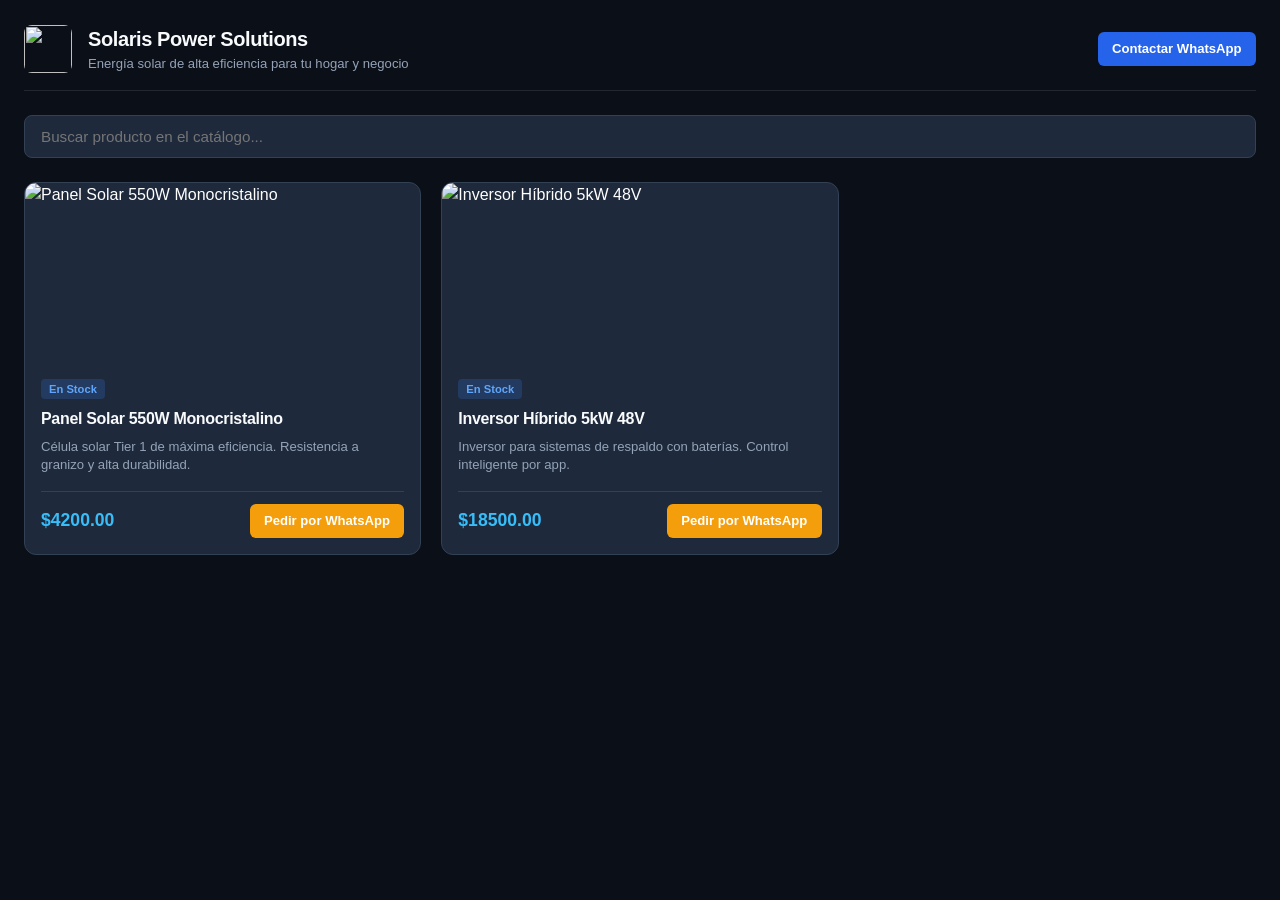
==== docs/public_catalog.html @ 20d26d2c "feat: create wisbe catalog and landing platform in docs directory Co-authored-by: franciscoantoniore" ====
<!DOCTYPE html>
<html lang="es">
<head>
    <meta charset="UTF-8">
    <meta name="viewport" content="width=device-width, initial-scale=1.0">
    <title>Catálogo de Productos</title>
    <link rel="stylesheet" href="styles.css">
    <style>
        body {
            background-color: var(--bg-body, #0f172a);
            color: #ffffff;
            font-family: -apple-system, BlinkMacSystemFont, "Segoe UI", Roboto, sans-serif;
            padding: 1.5rem;
            margin: 0;
        }

        .catalog-header {
            display: flex;
            align-items: center;
            justify-content: space-between;
            margin-bottom: 1.5rem;
            padding-bottom: 1rem;
            border-bottom: 1px solid rgba(255, 255, 255, 0.1);
        }

        .biz-brand {
            display: flex;
            align-items: center;
            gap: 1rem;
        }

        .biz-logo {
            width: 48px;
            height: 48px;
            border-radius: 8px;
            object-fit: cover;
        }

        .search-bar {
            width: 100%;
            padding: 0.75rem 1rem;
            background: #1e293b;
            border: 1px solid #334155;
            border-radius: 8px;
            color: #fff;
            margin-bottom: 1.5rem;
        }

        /* Layout styles */
        .catalog-grid {
            display: grid;
            gap: 1.25rem;
        }

        .catalog-grid.cols-2 { grid-template-columns: repeat(2, 1fr); }
        .catalog-grid.cols-3 { grid-template-columns: repeat(3, 1fr); }
        .catalog-grid.cols-4 { grid-template-columns: repeat(4, 1fr); }

        .catalog-grid.layout-list {
            grid-template-columns: 1fr !important;
        }

        .catalog-grid.layout-compact {
            grid-template-columns: 1fr !important;
        }

        .product-card {
            background: #1e293b;
            border: 1px solid #334155;
            border-radius: 12px;
            overflow: hidden;
            display: flex;
            flex-direction: column;
            transition: transform 0.2s ease, box-shadow 0.2s ease;
        }

        .product-card:hover {
            transform: translateY(-2px);
            box-shadow: 0 10px 15px -3px rgba(0, 0, 0, 0.3);
        }

        .product-card-img {
            width: 100%;
            height: 180px;
            object-fit: cover;
        }

        .product-card-body {
            padding: 1rem;
            display: flex;
            flex-direction: column;
            flex: 1;
        }

        .product-badge {
            display: inline-block;
            font-size: 0.7rem;
            font-weight: 600;
            padding: 2px 8px;
            border-radius: 4px;
            background: rgba(59, 130, 246, 0.2);
            color: #60a5fa;
            margin-bottom: 0.5rem;
            align-self: flex-start;
        }

        .product-title {
            font-size: 1rem;
            font-weight: 600;
            margin-bottom: 0.4rem;
            color: #f8fafc;
        }

        .product-desc {
            font-size: 0.82rem;
            color: #94a3b8;
            margin-bottom: 1rem;
            flex: 1;
            line-height: 1.4;
        }

        .product-footer {
            display: flex;
            align-items: center;
            justify-content: space-between;
            margin-top: auto;
            padding-top: 0.75rem;
            border-top: 1px solid #334155;
        }

        .product-price {
            font-size: 1.1rem;
            font-weight: 700;
            color: #38bdf8;
        }

        .btn-order-wa {
            background: #2563eb;
            color: #fff;
            border: none;
            padding: 0.45rem 0.9rem;
            border-radius: 6px;
            font-size: 0.82rem;
            font-weight: 600;
            cursor: pointer;
            text-decoration: none;
            display: inline-flex;
            align-items: center;
            gap: 0.4rem;
        }

        .btn-order-wa:hover {
            opacity: 0.9;
        }

        /* List Layout Specifics */
        .layout-list .product-card {
            flex-direction: row;
            align-items: center;
        }

        .layout-list .product-card-img {
            width: 160px;
            height: 100%;
            min-height: 140px;
        }

        /* Compact Layout Specifics */
        .layout-compact .product-card {
            flex-direction: row;
            align-items: center;
            padding: 0.75rem 1rem;
        }

        .layout-compact .product-card-img {
            width: 50px;
            height: 50px;
            border-radius: 6px;
            margin-right: 1rem;
        }

        .layout-compact .product-card-body {
            padding: 0;
            flex-direction: row;
            align-items: center;
            justify-content: space-between;
            width: 100%;
        }

        .layout-compact .product-desc {
            display: none;
        }
    </style>
</head>
<body>

    <div id="catalog-container">
        <!-- Header -->
        <header class="catalog-header">
            <div class="biz-brand">
                <img id="cat-biz-logo" src="" class="biz-logo" style="display: none;">
                <div>
                    <h2 id="cat-biz-name" style="margin: 0; font-size: 1.25rem;">Cargando...</h2>
                    <p id="cat-biz-tagline" style="margin: 0; font-size: 0.82rem; color: #94a3b8;"></p>
                </div>
            </div>
            <div>
                <a id="btn-header-wa" href="#" target="_blank" class="btn-order-wa">Contactar WhatsApp</a>
            </div>
        </header>

        <!-- Search Bar -->
        <input type="text" id="catalog-search-input" class="search-bar" placeholder="Buscar producto en el catálogo..." style="display: none;">

        <!-- Products Grid -->
        <div id="products-grid" class="catalog-grid cols-3">
            <!-- Dynamic product cards -->
        </div>
    </div>

    <script src="config.js"></script>
    <script src="db.js"></script>
    <script>
        document.addEventListener('DOMContentLoaded', () => {
            renderPublicCatalog();
        });

        function renderPublicCatalog() {
            const urlParams = new URLSearchParams(window.location.search);
            const slug = urlParams.get('biz');

            let biz = null;
            if (slug) {
                biz = window.wisbeDB.getBusinessBySlug(slug);
            } else {
                const activeId = window.wisbeDB.getActiveBusinessId();
                biz = window.wisbeDB.getBusinessById(activeId);
            }

            if (!biz) {
                document.body.innerHTML = '<h2>Negocio no encontrado</h2>';
                return;
            }

            const catalogConfig = window.wisbeDB.getCatalogConfig(biz.id);
            const products = window.wisbeDB.getProducts(biz.id);

            // Apply Business Details
            document.getElementById('cat-biz-name').textContent = biz.name;
            document.getElementById('cat-biz-tagline').textContent = biz.tagline || '';
            if (biz.logo_url) {
                const logoImg = document.getElementById('cat-biz-logo');
                logoImg.src = biz.logo_url;
                logoImg.style.display = 'block';
            }

            const headerWaBtn = document.getElementById('btn-header-wa');
            if (biz.whatsapp) {
                headerWaBtn.href = `https://wa.me/${biz.whatsapp}?text=${encodeURIComponent('Hola, me gustaría solicitar información')}`;
            }

            // Apply Catalog Configs
            const grid = document.getElementById('products-grid');
            grid.className = `catalog-grid layout-${catalogConfig.layout_style || 'grid'} cols-${catalogConfig.columns || 3}`;

            const searchInput = document.getElementById('catalog-search-input');
            if (catalogConfig.show_search !== false) {
                searchInput.style.display = 'block';
                searchInput.addEventListener('input', (e) => {
                    const query = e.target.value.toLowerCase();
                    const filtered = products.filter(p => p.name.toLowerCase().includes(query) || p.description?.toLowerCase().includes(query));
                    renderProductsGrid(filtered, biz, catalogConfig);
                });
            }

            renderProductsGrid(products, biz, catalogConfig);
        }

        function renderProductsGrid(products, biz, config) {
            const grid = document.getElementById('products-grid');
            if (products.length === 0) {
                grid.innerHTML = '<p style="color: #94a3b8; grid-column: 1/-1;">No hay productos disponibles en este momento.</p>';
                return;
            }

            grid.innerHTML = products.map(p => {
                const waMessage = encodeURIComponent(`Hola ${biz.name}, me interesa el producto: ${p.name} ($${p.price.toFixed(2)})`);
                const waUrl = `https://wa.me/${biz.whatsapp || ''}?text=${waMessage}`;

                return `
                    <div class="product-card">
                        <img src="${p.image_url}" class="product-card-img" alt="${p.name}">
                        <div class="product-card-body">
                            ${config.badge_text ? `<span class="product-badge">${config.badge_text}</span>` : ''}
                            <h3 class="product-title">${p.name}</h3>
                            <p class="product-desc">${p.description || ''}</p>
                            <div class="product-footer">
                                ${config.show_prices !== false ? `<span class="product-price">$${p.price.toFixed(2)}</span>` : '<span></span>'}
                                <a href="${waUrl}" target="_blank" class="btn-order-wa" style="background: ${config.button_color || '#2563eb'}">
                                    Pedir por WhatsApp
                                </a>
                            </div>
                        </div>
                    </div>
                `;
            }).join('');
        }
    </script>
</body>
</html>
---- docs/styles.css ----
/* Wisbe Platform - Modern Minimalist Design System */

:root {
    --font-family: -apple-system, BlinkMacSystemFont, "Segoe UI", Roboto, Helvetica, Arial, sans-serif;
    --bg-body: #0b0f17;
    --bg-surface: #111827;
    --bg-surface-hover: #1f293d;
    --bg-input: #1a2234;
    --border-color: #27354a;
    --border-color-light: #374151;

    --text-primary: #f9fafb;
    --text-secondary: #9ca3af;
    --text-muted: #6b7280;

    --primary: #3b82f6;
    --primary-hover: #2563eb;
    --primary-light: rgba(59, 130, 246, 0.15);

    --accent-green: #10b981;
    --accent-red: #ef4444;

    --sidebar-width: 280px;
    --topbar-height: 64px;
    --radius-sm: 6px;
    --radius-md: 10px;
    --radius-lg: 16px;
    --transition: all 0.2s cubic-bezier(0.16, 1, 0.3, 1);
}

* {
    box-sizing: border-box;
    margin: 0;
    padding: 0;
}

body {
    font-family: var(--font-family);
    background-color: var(--bg-body);
    color: var(--text-primary);
    line-height: 1.5;
    -webkit-font-smoothing: antialiased;
}

/* Typography & General */
h1, h2, h3, h4, h5 {
    font-weight: 600;
    color: var(--text-primary);
    letter-spacing: -0.02em;
}

a {
    color: var(--primary);
    text-decoration: none;
}

button, input, select, textarea {
    font-family: inherit;
    font-size: 0.95rem;
}

/* Layout */
#app-container {
    display: flex;
    min-height: 100vh;
}

/* Sidebar */
.sidebar {
    width: var(--sidebar-width);
    background-color: var(--bg-surface);
    border-right: 1px solid var(--border-color);
    display: flex;
    flex-direction: column;
    position: fixed;
    top: 0;
    bottom: 0;
    left: 0;
    z-index: 100;
}

.sidebar-header {
    height: var(--topbar-height);
    padding: 0 1.5rem;
    display: flex;
    align-items: center;
    border-bottom: 1px solid var(--border-color);
}

.brand-logo {
    font-size: 1.25rem;
    font-weight: 700;
    letter-spacing: -0.03em;
    color: var(--text-primary);
    display: flex;
    align-items: center;
    gap: 0.5rem;
}

.brand-badge {
    font-size: 0.7rem;
    padding: 2px 6px;
    background: var(--primary-light);
    color: var(--primary);
    border-radius: 4px;
    font-weight: 600;
    text-transform: uppercase;
}

.sidebar-nav {
    padding: 1.25rem 0.75rem;
    flex: 1;
    overflow-y: auto;
}

.nav-section-title {
    font-size: 0.75rem;
    text-transform: uppercase;
    letter-spacing: 0.05em;
    color: var(--text-muted);
    padding: 0.5rem 0.75rem;
    margin-top: 1rem;
}

.nav-item {
    display: flex;
    align-items: center;
    padding: 0.65rem 0.75rem;
    color: var(--text-secondary);
    border-radius: var(--radius-sm);
    cursor: pointer;
    margin-bottom: 0.25rem;
    transition: var(--transition);
    font-weight: 500;
}

.nav-item:hover {
    background-color: var(--bg-surface-hover);
    color: var(--text-primary);
}

.nav-item.active {
    background-color: var(--primary-light);
    color: var(--primary);
    font-weight: 600;
}

/* Admin Sidebar Client Switcher */
.sidebar-clients-list {
    margin-top: 0.5rem;
    display: flex;
    flex-direction: column;
    gap: 0.25rem;
}

.client-item {
    display: flex;
    align-items: center;
    justify-content: space-between;
    padding: 0.5rem 0.75rem;
    border-radius: var(--radius-sm);
    font-size: 0.88rem;
    color: var(--text-secondary);
    cursor: pointer;
    background: rgba(255, 255, 255, 0.02);
    border: 1px solid transparent;
    transition: var(--transition);
}

.client-item:hover {
    border-color: var(--border-color);
    color: var(--text-primary);
}

.client-item.selected {
    background: var(--bg-surface-hover);
    border-color: var(--primary);
    color: var(--text-primary);
}

.client-badge-type {
    font-size: 0.7rem;
    color: var(--text-muted);
    text-transform: capitalize;
}

.sidebar-footer {
    padding: 1rem 1.25rem;
    border-top: 1px solid var(--border-color);
}

.user-profile {
    display: flex;
    align-items: center;
    justify-content: space-between;
}

.user-info {
    font-size: 0.85rem;
}

.user-name {
    font-weight: 600;
    color: var(--text-primary);
}

.user-role {
    font-size: 0.75rem;
    color: var(--text-muted);
}

/* Main Content Area */
.main-wrapper {
    margin-left: var(--sidebar-width);
    flex: 1;
    display: flex;
    flex-direction: column;
    min-width: 0;
}

.topbar {
    height: var(--topbar-height);
    background-color: var(--bg-surface);
    border-bottom: 1px solid var(--border-color);
    padding: 0 2rem;
    display: flex;
    align-items: center;
    justify-content: space-between;
}

.topbar-title {
    font-size: 1.1rem;
}

.topbar-actions {
    display: flex;
    align-items: center;
    gap: 1rem;
}

.active-client-pill {
    background: var(--bg-input);
    border: 1px solid var(--border-color);
    padding: 0.4rem 0.8rem;
    border-radius: var(--radius-sm);
    font-size: 0.85rem;
    color: var(--text-secondary);
}

.active-client-pill strong {
    color: var(--primary);
}

.content-area {
    padding: 2rem;
    flex: 1;
}

/* Form Controls & Components */
.btn {
    display: inline-flex;
    align-items: center;
    justify-content: center;
    gap: 0.5rem;
    padding: 0.55rem 1.1rem;
    border-radius: var(--radius-sm);
    font-size: 0.9rem;
    font-weight: 500;
    cursor: pointer;
    border: 1px solid transparent;
    transition: var(--transition);
}

.btn-primary {
    background-color: var(--primary);
    color: #ffffff;
}

.btn-primary:hover {
    background-color: var(--primary-hover);
}

.btn-secondary {
    background-color: var(--bg-surface-hover);
    color: var(--text-primary);
    border-color: var(--border-color);
}

.btn-secondary:hover {
    background-color: var(--border-color);
}

.btn-danger {
    background-color: rgba(239, 68, 68, 0.15);
    color: var(--accent-red);
    border-color: rgba(239, 68, 68, 0.3);
}

.btn-danger:hover {
    background-color: var(--accent-red);
    color: #fff;
}

.btn-sm {
    padding: 0.35rem 0.75rem;
    font-size: 0.82rem;
}

.form-group {
    margin-bottom: 1.25rem;
}

.form-label {
    display: block;
    font-size: 0.85rem;
    font-weight: 500;
    color: var(--text-secondary);
    margin-bottom: 0.4rem;
}

.form-control {
    width: 100%;
    padding: 0.6rem 0.8rem;
    background-color: var(--bg-input);
    border: 1px solid var(--border-color);
    border-radius: var(--radius-sm);
    color: var(--text-primary);
    transition: var(--transition);
}

.form-control:focus {
    outline: none;
    border-color: var(--primary);
    box-shadow: 0 0 0 2px var(--primary-light);
}

textarea.form-control {
    resize: vertical;
    min-height: 80px;
}

/* Grid Layouts */
.grid-2 {
    display: grid;
    grid-template-columns: repeat(2, 1fr);
    gap: 1.5rem;
}

.grid-3 {
    display: grid;
    grid-template-columns: repeat(3, 1fr);
    gap: 1.5rem;
}

.editor-split-layout {
    display: grid;
    grid-template-columns: 380px 1fr;
    gap: 2rem;
    align-items: start;
}

/* Cards & Containers */
.card {
    background-color: var(--bg-surface);
    border: 1px solid var(--border-color);
    border-radius: var(--radius-md);
    padding: 1.5rem;
}

.card-header {
    display: flex;
    align-items: center;
    justify-content: space-between;
    margin-bottom: 1.25rem;
}

.card-title {
    font-size: 1rem;
    font-weight: 600;
}

/* Live Preview Frame */
.preview-container {
    background-color: #ffffff;
    color: #1f2937;
    border-radius: var(--radius-md);
    border: 1px solid var(--border-color);
    overflow: hidden;
    min-height: 600px;
    box-shadow: 0 20px 25px -5px rgba(0,0,0,0.5);
}

.preview-toolbar {
    background-color: #1e293b;
    padding: 0.6rem 1rem;
    display: flex;
    align-items: center;
    justify-content: space-between;
    border-bottom: 1px solid #334155;
    color: #94a3b8;
    font-size: 0.8rem;
}

/* Login Screen */
.login-screen {
    position: fixed;
    inset: 0;
    background-color: var(--bg-body);
    display: flex;
    align-items: center;
    justify-content: center;
    z-index: 1000;
}

.login-card {
    width: 100%;
    max-width: 380px;
    background-color: var(--bg-surface);
    border: 1px solid var(--border-color);
    border-radius: var(--radius-lg);
    padding: 2.5rem;
}

/* Tables */
.table {
    width: 100%;
    border-collapse: collapse;
}

.table th, .table td {
    padding: 0.85rem 1rem;
    text-align: left;
    border-bottom: 1px solid var(--border-color);
    font-size: 0.9rem;
}

.table th {
    color: var(--text-muted);
    font-weight: 600;
    text-transform: uppercase;
    font-size: 0.75rem;
}

/* Code Snippet Box */
.code-box {
    background-color: #0f172a;
    border: 1px solid var(--border-color);
    border-radius: var(--radius-sm);
    padding: 1rem;
    font-family: monospace;
    font-size: 0.85rem;
    color: #38bdf8;
    overflow-x: auto;
    white-space: pre-wrap;
    position: relative;
}

/* Modal */
.modal-overlay {
    position: fixed;
    inset: 0;
    background-color: rgba(0,0,0,0.75);
    display: flex;
    align-items: center;
    justify-content: center;
    z-index: 500;
    opacity: 0;
    pointer-events: none;
    transition: opacity 0.2s ease;
}

.modal-overlay.open {
    opacity: 1;
    pointer-events: auto;
}

.modal-box {
    background-color: var(--bg-surface);
    border: 1px solid var(--border-color);
    border-radius: var(--radius-md);
    width: 100%;
    max-width: 550px;
    padding: 1.75rem;
    max-height: 90vh;
    overflow-y: auto;
}

/* Responsive adjustments */
@media (max-width: 1024px) {
    .editor-split-layout {
        grid-template-columns: 1fr;
    }
}
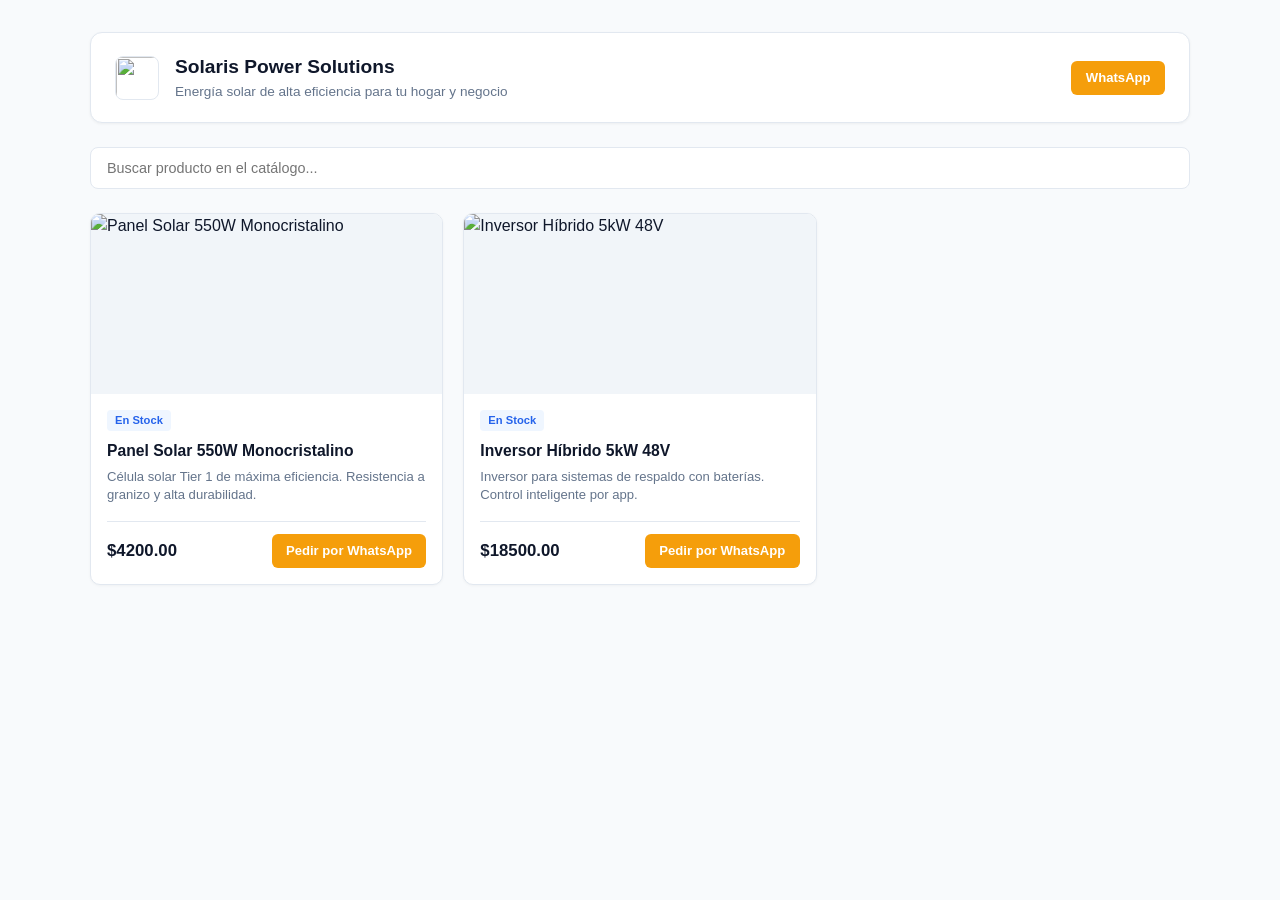
==== commit 476a3efd: "Build Wisbe platform with light modern design, multi-tenant client editors, landing/catalog builders" ====
--- a/docs/public_catalog.html
+++ b/docs/public_catalog.html
@@ -4,23 +4,47 @@
     <meta charset="UTF-8">
     <meta name="viewport" content="width=device-width, initial-scale=1.0">
     <title>Catálogo de Productos</title>
-    <link rel="stylesheet" href="styles.css">
     <style>
+        :root {
+            --bg-page: #f8fafc;
+            --bg-card: #ffffff;
+            --text-main: #0f172a;
+            --text-muted: #64748b;
+            --border-color: #e2e8f0;
+            --primary-color: #2563eb;
+            --btn-color: #2563eb;
+        }
+
+        * {
+            box-sizing: border-box;
+            margin: 0;
+            padding: 0;
+        }
+
         body {
-            background-color: var(--bg-body, #0f172a);
-            color: #ffffff;
+            background-color: var(--bg-page);
+            color: var(--text-main);
             font-family: -apple-system, BlinkMacSystemFont, "Segoe UI", Roboto, sans-serif;
-            padding: 1.5rem;
-            margin: 0;
-        }
-
+            padding: 2rem 1.5rem;
+            line-height: 1.5;
+        }
+
+        .catalog-container {
+            max-width: 1100px;
+            margin: 0 auto;
+        }
+
+        /* Header */
         .catalog-header {
             display: flex;
             align-items: center;
             justify-content: space-between;
+            background: var(--bg-card);
+            padding: 1.25rem 1.5rem;
+            border-radius: 12px;
+            border: 1px solid var(--border-color);
             margin-bottom: 1.5rem;
-            padding-bottom: 1rem;
-            border-bottom: 1px solid rgba(255, 255, 255, 0.1);
+            box-shadow: 0 1px 3px rgba(0, 0, 0, 0.05);
         }
 
         .biz-brand {
@@ -30,59 +54,74 @@
         }
 
         .biz-logo {
-            width: 48px;
-            height: 48px;
+            width: 44px;
+            height: 44px;
             border-radius: 8px;
             object-fit: cover;
-        }
-
-        .search-bar {
+            border: 1px solid var(--border-color);
+        }
+
+        .biz-title {
+            font-size: 1.2rem;
+            font-weight: 700;
+            color: var(--text-main);
+        }
+
+        .biz-tagline {
+            font-size: 0.85rem;
+            color: var(--text-muted);
+        }
+
+        /* Search input */
+        .search-box {
             width: 100%;
             padding: 0.75rem 1rem;
-            background: #1e293b;
-            border: 1px solid #334155;
+            background: var(--bg-card);
+            border: 1px solid var(--border-color);
             border-radius: 8px;
-            color: #fff;
+            font-size: 0.9rem;
+            color: var(--text-main);
             margin-bottom: 1.5rem;
-        }
-
-        /* Layout styles */
-        .catalog-grid {
+            outline: none;
+            transition: border-color 0.15s ease;
+        }
+
+        .search-box:focus {
+            border-color: var(--primary-color);
+        }
+
+        /* Layout Styles */
+        .products-grid {
             display: grid;
             gap: 1.25rem;
         }
 
-        .catalog-grid.cols-2 { grid-template-columns: repeat(2, 1fr); }
-        .catalog-grid.cols-3 { grid-template-columns: repeat(3, 1fr); }
-        .catalog-grid.cols-4 { grid-template-columns: repeat(4, 1fr); }
-
-        .catalog-grid.layout-list {
-            grid-template-columns: 1fr !important;
-        }
-
-        .catalog-grid.layout-compact {
-            grid-template-columns: 1fr !important;
-        }
-
+        .products-grid.cols-2 { grid-template-columns: repeat(2, 1fr); }
+        .products-grid.cols-3 { grid-template-columns: repeat(3, 1fr); }
+        .products-grid.cols-4 { grid-template-columns: repeat(4, 1fr); }
+
+        /* Card Design */
         .product-card {
-            background: #1e293b;
-            border: 1px solid #334155;
-            border-radius: 12px;
+            background: var(--bg-card);
+            border: 1px solid var(--border-color);
+            border-radius: 10px;
             overflow: hidden;
             display: flex;
             flex-direction: column;
-            transition: transform 0.2s ease, box-shadow 0.2s ease;
+            transition: transform 0.15s ease, box-shadow 0.15s ease;
+            box-shadow: 0 1px 3px rgba(0, 0, 0, 0.04);
         }
 
         .product-card:hover {
             transform: translateY(-2px);
-            box-shadow: 0 10px 15px -3px rgba(0, 0, 0, 0.3);
+            box-shadow: 0 8px 16px -4px rgba(0, 0, 0, 0.08);
         }
 
         .product-card-img {
             width: 100%;
             height: 180px;
             object-fit: cover;
+            background-color: #f1f5f9;
         }
 
         .product-card-body {
@@ -98,22 +137,22 @@
             font-weight: 600;
             padding: 2px 8px;
             border-radius: 4px;
-            background: rgba(59, 130, 246, 0.2);
-            color: #60a5fa;
+            background: #eff6ff;
+            color: #2563eb;
             margin-bottom: 0.5rem;
             align-self: flex-start;
         }
 
         .product-title {
-            font-size: 1rem;
+            font-size: 0.98rem;
             font-weight: 600;
-            margin-bottom: 0.4rem;
-            color: #f8fafc;
+            color: var(--text-main);
+            margin-bottom: 0.35rem;
         }
 
         .product-desc {
             font-size: 0.82rem;
-            color: #94a3b8;
+            color: var(--text-muted);
             margin-bottom: 1rem;
             flex: 1;
             line-height: 1.4;
@@ -123,58 +162,67 @@
             display: flex;
             align-items: center;
             justify-content: space-between;
+            padding-top: 0.75rem;
+            border-top: 1px solid var(--border-color);
             margin-top: auto;
-            padding-top: 0.75rem;
-            border-top: 1px solid #334155;
         }
 
         .product-price {
-            font-size: 1.1rem;
+            font-size: 1.05rem;
             font-weight: 700;
-            color: #38bdf8;
-        }
-
-        .btn-order-wa {
-            background: #2563eb;
-            color: #fff;
-            border: none;
+            color: var(--text-main);
+        }
+
+        .btn-wa-order {
+            background-color: var(--btn-color);
+            color: #ffffff;
             padding: 0.45rem 0.9rem;
             border-radius: 6px;
             font-size: 0.82rem;
             font-weight: 600;
-            cursor: pointer;
             text-decoration: none;
             display: inline-flex;
             align-items: center;
-            gap: 0.4rem;
-        }
-
-        .btn-order-wa:hover {
+            gap: 0.35rem;
+            border: none;
+            cursor: pointer;
+            transition: opacity 0.15s ease;
+        }
+
+        .btn-wa-order:hover {
             opacity: 0.9;
         }
 
-        /* List Layout Specifics */
+        /* List Layout Option */
+        .layout-list .products-grid {
+            grid-template-columns: 1fr !important;
+        }
+
         .layout-list .product-card {
             flex-direction: row;
             align-items: center;
         }
 
         .layout-list .product-card-img {
-            width: 160px;
-            height: 100%;
-            min-height: 140px;
-        }
-
-        /* Compact Layout Specifics */
+            width: 180px;
+            height: 140px;
+        }
+
+        /* Compact Layout Option */
+        .layout-compact .products-grid {
+            grid-template-columns: 1fr !important;
+            gap: 0.5rem;
+        }
+
         .layout-compact .product-card {
             flex-direction: row;
-            align-items: center;
             padding: 0.75rem 1rem;
+            align-items: center;
         }
 
         .layout-compact .product-card-img {
-            width: 50px;
-            height: 50px;
+            width: 48px;
+            height: 48px;
             border-radius: 6px;
             margin-right: 1rem;
         }
@@ -190,31 +238,46 @@
         .layout-compact .product-desc {
             display: none;
         }
+
+        @media (max-width: 640px) {
+            .products-grid {
+                grid-template-columns: 1fr !important;
+            }
+            .layout-list .product-card {
+                flex-direction: column;
+            }
+            .layout-list .product-card-img {
+                width: 100%;
+                height: 180px;
+            }
+        }
     </style>
 </head>
 <body>
 
-    <div id="catalog-container">
+    <div class="catalog-container" id="catalog-main-wrapper">
         <!-- Header -->
         <header class="catalog-header">
             <div class="biz-brand">
                 <img id="cat-biz-logo" src="" class="biz-logo" style="display: none;">
                 <div>
-                    <h2 id="cat-biz-name" style="margin: 0; font-size: 1.25rem;">Cargando...</h2>
-                    <p id="cat-biz-tagline" style="margin: 0; font-size: 0.82rem; color: #94a3b8;"></p>
+                    <h1 id="cat-biz-name" class="biz-title">Cargando Catálogo...</h1>
+                    <p id="cat-biz-tagline" class="biz-tagline"></p>
                 </div>
             </div>
             <div>
-                <a id="btn-header-wa" href="#" target="_blank" class="btn-order-wa">Contactar WhatsApp</a>
+                <a id="btn-header-wa" href="#" target="_blank" class="btn-wa-order">WhatsApp</a>
             </div>
         </header>
 
         <!-- Search Bar -->
-        <input type="text" id="catalog-search-input" class="search-bar" placeholder="Buscar producto en el catálogo..." style="display: none;">
-
-        <!-- Products Grid -->
-        <div id="products-grid" class="catalog-grid cols-3">
-            <!-- Dynamic product cards -->
+        <input type="text" id="catalog-search-input" class="search-box" placeholder="Buscar producto en el catálogo..." style="display: none;">
+
+        <!-- Grid Container -->
+        <div id="catalog-layout-wrapper" class="layout-grid">
+            <div id="products-grid" class="products-grid cols-3">
+                <!-- Dynamic Products -->
+            </div>
         </div>
     </div>
 
@@ -238,14 +301,14 @@
             }
 
             if (!biz) {
-                document.body.innerHTML = '<h2>Negocio no encontrado</h2>';
+                document.getElementById('catalog-main-wrapper').innerHTML = '<h2>Negocio no encontrado</h2>';
                 return;
             }
 
             const catalogConfig = window.wisbeDB.getCatalogConfig(biz.id);
             const products = window.wisbeDB.getProducts(biz.id);
 
-            // Apply Business Details
+            // Populate Business Details
             document.getElementById('cat-biz-name').textContent = biz.name;
             document.getElementById('cat-biz-tagline').textContent = biz.tagline || '';
             if (biz.logo_url) {
@@ -254,32 +317,40 @@
                 logoImg.style.display = 'block';
             }
 
-            const headerWaBtn = document.getElementById('btn-header-wa');
+            const headerWa = document.getElementById('btn-header-wa');
             if (biz.whatsapp) {
-                headerWaBtn.href = `https://wa.me/${biz.whatsapp}?text=${encodeURIComponent('Hola, me gustaría solicitar información')}`;
-            }
-
-            // Apply Catalog Configs
+                headerWa.href = `https://wa.me/${biz.whatsapp}?text=${encodeURIComponent('Hola, me interesa obtener información de sus productos')}`;
+            }
+
+            // Apply Layout Customizations
+            const layoutWrapper = document.getElementById('catalog-layout-wrapper');
+            layoutWrapper.className = `layout-${catalogConfig.layout_style || 'grid'}`;
+
             const grid = document.getElementById('products-grid');
-            grid.className = `catalog-grid layout-${catalogConfig.layout_style || 'grid'} cols-${catalogConfig.columns || 3}`;
-
+            grid.className = `products-grid cols-${catalogConfig.columns || 3}`;
+
+            if (catalogConfig.button_color) {
+                document.documentElement.style.setProperty('--btn-color', catalogConfig.button_color);
+            }
+
+            // Search Filter
             const searchInput = document.getElementById('catalog-search-input');
             if (catalogConfig.show_search !== false) {
                 searchInput.style.display = 'block';
                 searchInput.addEventListener('input', (e) => {
                     const query = e.target.value.toLowerCase();
                     const filtered = products.filter(p => p.name.toLowerCase().includes(query) || p.description?.toLowerCase().includes(query));
-                    renderProductsGrid(filtered, biz, catalogConfig);
+                    renderGrid(filtered, biz, catalogConfig);
                 });
             }
 
-            renderProductsGrid(products, biz, catalogConfig);
-        }
-
-        function renderProductsGrid(products, biz, config) {
+            renderGrid(products, biz, catalogConfig);
+        }
+
+        function renderGrid(products, biz, config) {
             const grid = document.getElementById('products-grid');
             if (products.length === 0) {
-                grid.innerHTML = '<p style="color: #94a3b8; grid-column: 1/-1;">No hay productos disponibles en este momento.</p>';
+                grid.innerHTML = '<p style="color: var(--text-muted); grid-column: 1/-1;">No hay productos registrados en este catálogo.</p>';
                 return;
             }
 
@@ -296,7 +367,7 @@
                             <p class="product-desc">${p.description || ''}</p>
                             <div class="product-footer">
                                 ${config.show_prices !== false ? `<span class="product-price">$${p.price.toFixed(2)}</span>` : '<span></span>'}
-                                <a href="${waUrl}" target="_blank" class="btn-order-wa" style="background: ${config.button_color || '#2563eb'}">
+                                <a href="${waUrl}" target="_blank" class="btn-wa-order">
                                     Pedir por WhatsApp
                                 </a>
                             </div>
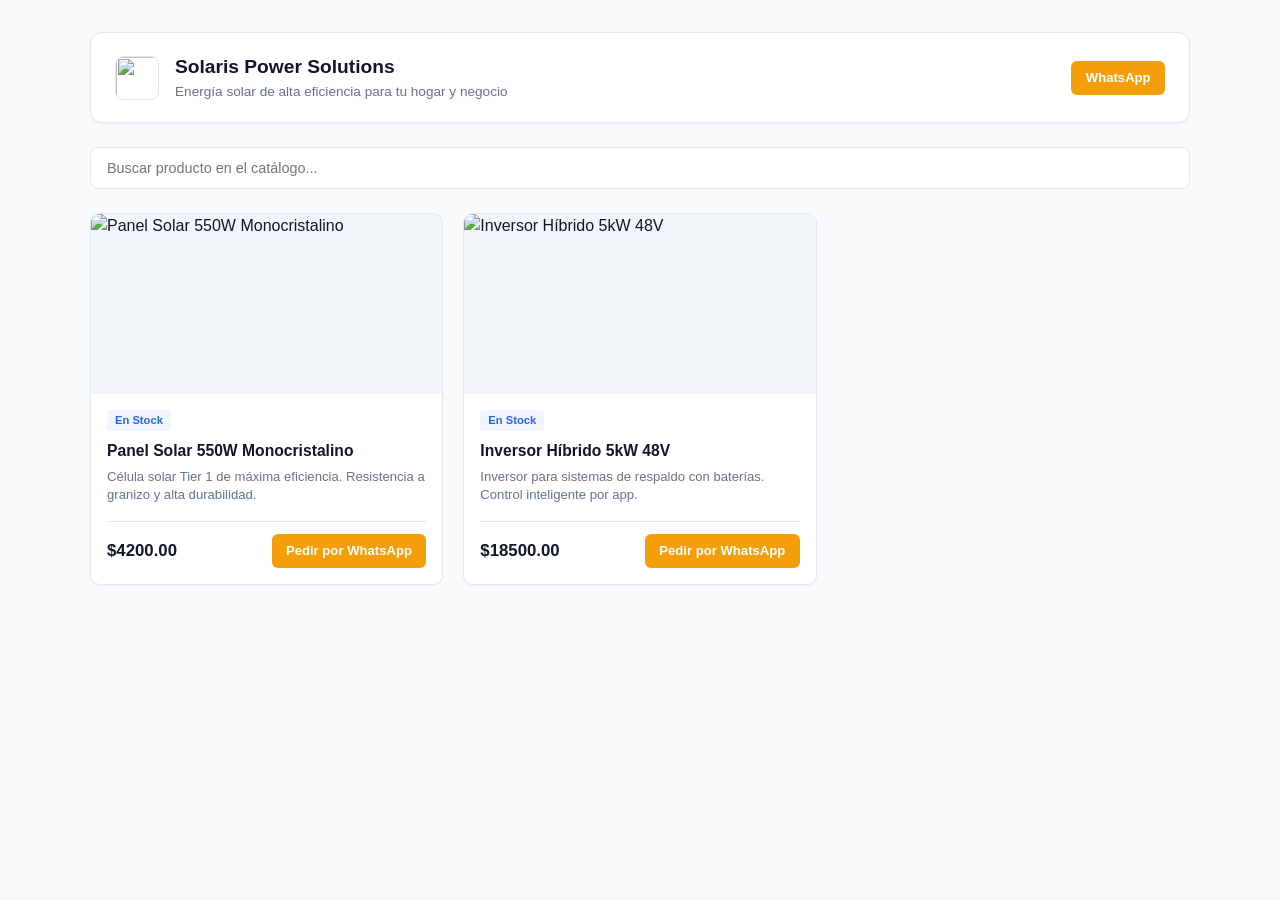
==== commit 9f9e8997: "Wisbe Platform complete with dedicated HTML pages, lateral sidebar, catalog & landing page editors, " ====
--- a/docs/public_catalog.html
+++ b/docs/public_catalog.html
@@ -34,7 +34,6 @@
             margin: 0 auto;
         }
 
-        /* Header */
         .catalog-header {
             display: flex;
             align-items: center;
@@ -72,7 +71,6 @@
             color: var(--text-muted);
         }
 
-        /* Search input */
         .search-box {
             width: 100%;
             padding: 0.75rem 1rem;
@@ -90,7 +88,6 @@
             border-color: var(--primary-color);
         }
 
-        /* Layout Styles */
         .products-grid {
             display: grid;
             gap: 1.25rem;
@@ -100,7 +97,6 @@
         .products-grid.cols-3 { grid-template-columns: repeat(3, 1fr); }
         .products-grid.cols-4 { grid-template-columns: repeat(4, 1fr); }
 
-        /* Card Design */
         .product-card {
             background: var(--bg-card);
             border: 1px solid var(--border-color);
@@ -193,70 +189,16 @@
             opacity: 0.9;
         }
 
-        /* List Layout Option */
-        .layout-list .products-grid {
-            grid-template-columns: 1fr !important;
-        }
-
-        .layout-list .product-card {
-            flex-direction: row;
-            align-items: center;
-        }
-
-        .layout-list .product-card-img {
-            width: 180px;
-            height: 140px;
-        }
-
-        /* Compact Layout Option */
-        .layout-compact .products-grid {
-            grid-template-columns: 1fr !important;
-            gap: 0.5rem;
-        }
-
-        .layout-compact .product-card {
-            flex-direction: row;
-            padding: 0.75rem 1rem;
-            align-items: center;
-        }
-
-        .layout-compact .product-card-img {
-            width: 48px;
-            height: 48px;
-            border-radius: 6px;
-            margin-right: 1rem;
-        }
-
-        .layout-compact .product-card-body {
-            padding: 0;
-            flex-direction: row;
-            align-items: center;
-            justify-content: space-between;
-            width: 100%;
-        }
-
-        .layout-compact .product-desc {
-            display: none;
-        }
-
         @media (max-width: 640px) {
             .products-grid {
                 grid-template-columns: 1fr !important;
             }
-            .layout-list .product-card {
-                flex-direction: column;
-            }
-            .layout-list .product-card-img {
-                width: 100%;
-                height: 180px;
-            }
         }
     </style>
 </head>
 <body>
 
     <div class="catalog-container" id="catalog-main-wrapper">
-        <!-- Header -->
         <header class="catalog-header">
             <div class="biz-brand">
                 <img id="cat-biz-logo" src="" class="biz-logo" style="display: none;">
@@ -270,10 +212,8 @@
             </div>
         </header>
 
-        <!-- Search Bar -->
         <input type="text" id="catalog-search-input" class="search-box" placeholder="Buscar producto en el catálogo..." style="display: none;">
 
-        <!-- Grid Container -->
         <div id="catalog-layout-wrapper" class="layout-grid">
             <div id="products-grid" class="products-grid cols-3">
                 <!-- Dynamic Products -->
@@ -291,10 +231,13 @@
         function renderPublicCatalog() {
             const urlParams = new URLSearchParams(window.location.search);
             const slug = urlParams.get('biz');
+            const id = urlParams.get('id');
 
             let biz = null;
             if (slug) {
                 biz = window.wisbeDB.getBusinessBySlug(slug);
+            } else if (id) {
+                biz = window.wisbeDB.getBusinessById(parseInt(id));
             } else {
                 const activeId = window.wisbeDB.getActiveBusinessId();
                 biz = window.wisbeDB.getBusinessById(activeId);
@@ -308,7 +251,6 @@
             const catalogConfig = window.wisbeDB.getCatalogConfig(biz.id);
             const products = window.wisbeDB.getProducts(biz.id);
 
-            // Populate Business Details
             document.getElementById('cat-biz-name').textContent = biz.name;
             document.getElementById('cat-biz-tagline').textContent = biz.tagline || '';
             if (biz.logo_url) {
@@ -322,10 +264,6 @@
                 headerWa.href = `https://wa.me/${biz.whatsapp}?text=${encodeURIComponent('Hola, me interesa obtener información de sus productos')}`;
             }
 
-            // Apply Layout Customizations
-            const layoutWrapper = document.getElementById('catalog-layout-wrapper');
-            layoutWrapper.className = `layout-${catalogConfig.layout_style || 'grid'}`;
-
             const grid = document.getElementById('products-grid');
             grid.className = `products-grid cols-${catalogConfig.columns || 3}`;
 
@@ -333,7 +271,6 @@
                 document.documentElement.style.setProperty('--btn-color', catalogConfig.button_color);
             }
 
-            // Search Filter
             const searchInput = document.getElementById('catalog-search-input');
             if (catalogConfig.show_search !== false) {
                 searchInput.style.display = 'block';
